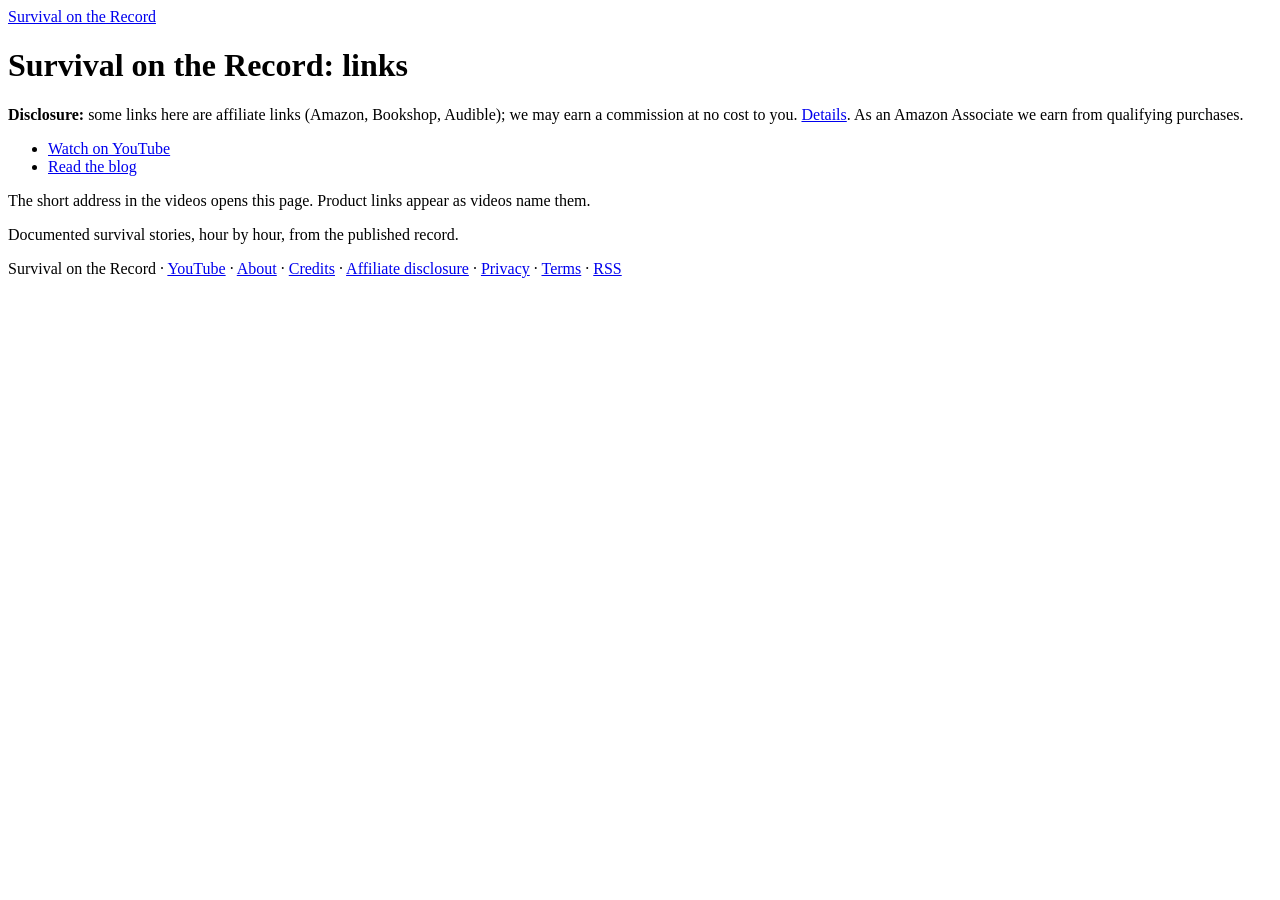
==== go/index.html @ a96ce31e "Launch survivalontherecord.visionmediachannels.com" ====
<!doctype html>
<html lang="en">
<head>
<meta charset="utf-8">
<meta name="viewport" content="width=device-width, initial-scale=1">
<title>Links · Survival on the Record</title>
<meta name="description" content="Every Survival on the Record link in one place: channel, blog and the products named in the videos.">
<link rel="canonical" href="https://survivalontherecord.visionmediachannels.com/go/">
<meta property="og:site_name" content="Survival on the Record">
<meta property="og:type" content="website">
<meta property="og:title" content="Links · Survival on the Record">
<meta property="og:description" content="Every Survival on the Record link in one place: channel, blog and the products named in the videos.">
<meta property="og:url" content="https://survivalontherecord.visionmediachannels.com/go/">
<meta property="og:image" content="https://survivalontherecord.visionmediachannels.com/images/site-header.png">
<meta name="twitter:card" content="summary_large_image">
<link rel="alternate" type="application/rss+xml" title="Survival on the Record" href="https://survivalontherecord.visionmediachannels.com/feed.xml">
<link rel="icon" type="image/png" sizes="32x32" href="https://survivalontherecord.visionmediachannels.com/favicon-32.png">
<link rel="icon" type="image/png" sizes="512x512" href="https://survivalontherecord.visionmediachannels.com/favicon-512.png">
<link rel="preconnect" href="https://fonts.googleapis.com">
<link rel="preconnect" href="https://fonts.gstatic.com" crossorigin>
<link rel="stylesheet" href="https://fonts.googleapis.com/css2?family=Barlow+Condensed:wght@400;700&amp;family=Barlow:wght@400;700&amp;display=swap">
<link rel="stylesheet" href="https://survivalontherecord.visionmediachannels.com/style.css">

</head>
<body>
<header class="site"><a href="https://survivalontherecord.visionmediachannels.com/">Survival on the Record</a></header>
<main>
<h1>Survival on the Record: links</h1><aside class="disclosure"><strong>Disclosure:</strong> some links here are affiliate links (Amazon, Bookshop, Audible); we may earn a commission at no cost to you. <a href="https://survivalontherecord.visionmediachannels.com/affiliate-disclosure/">Details</a>. As an Amazon Associate we earn from qualifying purchases.</aside><ul class="posts"><li><a href="https://www.youtube.com/@survivalontherecord">Watch on YouTube</a></li><li><a href="https://survivalontherecord.visionmediachannels.com/">Read the blog</a></li></ul><p class="meta">The short address in the videos opens this page. Product links appear as videos name them.</p>
</main>
<footer><p>Documented survival stories, hour by hour, from the published record.</p><p>Survival on the Record · <a href="https://www.youtube.com/@survivalontherecord">YouTube</a> · <a href="https://survivalontherecord.visionmediachannels.com/about/">About</a> · <a href="https://survivalontherecord.visionmediachannels.com/credits/">Credits</a> · <a href="https://survivalontherecord.visionmediachannels.com/affiliate-disclosure/">Affiliate disclosure</a> · <a href="https://survivalontherecord.visionmediachannels.com/privacy/">Privacy</a> · <a href="https://survivalontherecord.visionmediachannels.com/terms/">Terms</a> · <a href="https://survivalontherecord.visionmediachannels.com/feed.xml">RSS</a></p></footer>
</body>
</html>
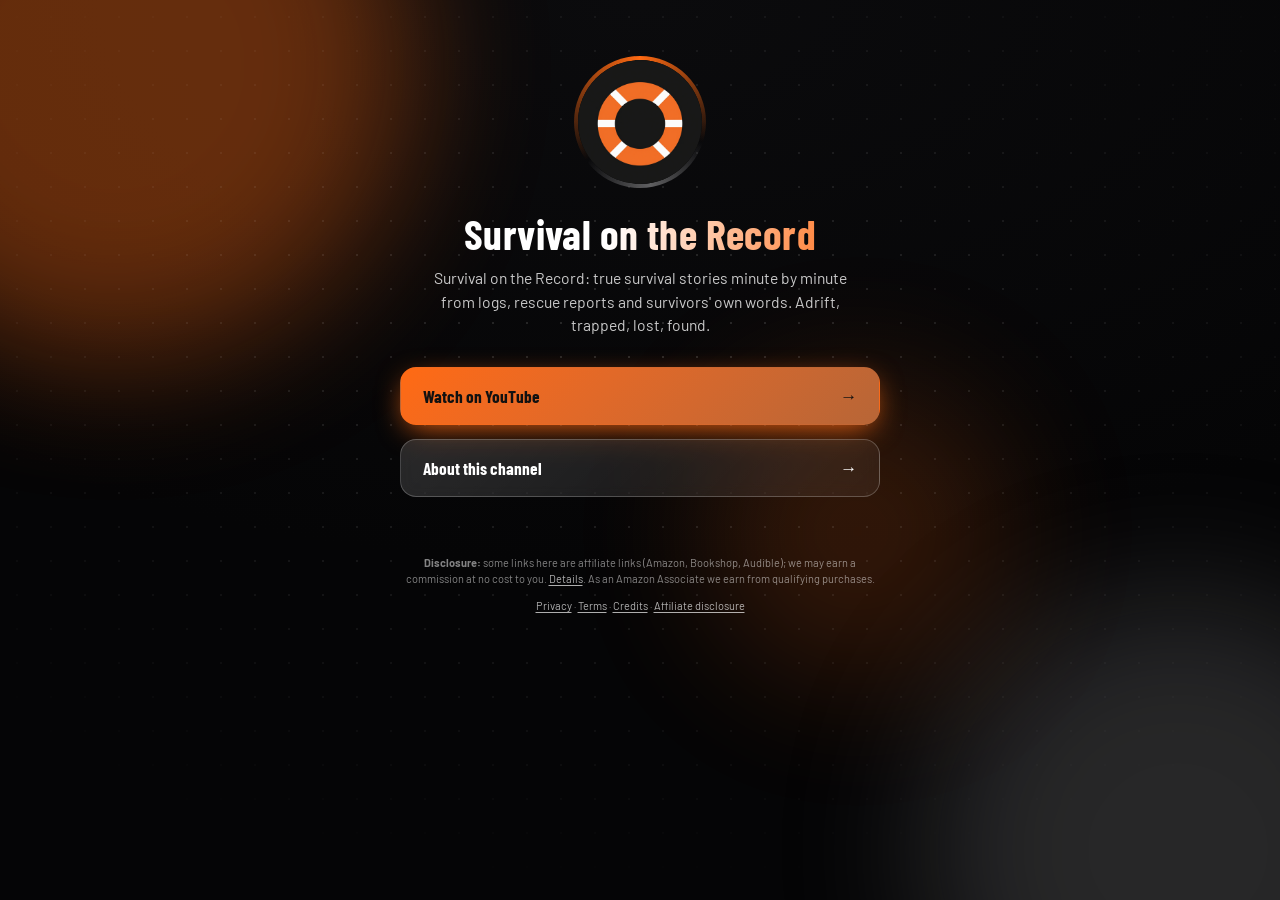
==== commit dae4d166: "Animated link hub at host root" ====
--- a/go/index.html
+++ b/go/index.html
@@ -3,30 +3,76 @@
 <head>
 <meta charset="utf-8">
 <meta name="viewport" content="width=device-width, initial-scale=1">
-<title>Links · Survival on the Record</title>
-<meta name="description" content="Every Survival on the Record link in one place: channel, blog and the products named in the videos.">
-<link rel="canonical" href="https://survivalontherecord.visionmediachannels.com/go/">
+<title>Survival on the Record · Links</title>
+<meta name="description" content="Survival on the Record: true survival stories minute by minute from logs, rescue reports and survivors&#x27; own words. Adrift, trapped, lost, found.">
+<link rel="canonical" href="https://survivalontherecord.visionmediachannels.com/">
 <meta property="og:site_name" content="Survival on the Record">
 <meta property="og:type" content="website">
-<meta property="og:title" content="Links · Survival on the Record">
-<meta property="og:description" content="Every Survival on the Record link in one place: channel, blog and the products named in the videos.">
-<meta property="og:url" content="https://survivalontherecord.visionmediachannels.com/go/">
+<meta property="og:title" content="Survival on the Record">
+<meta property="og:description" content="Survival on the Record: true survival stories minute by minute from logs, rescue reports and survivors&#x27; own words. Adrift, trapped, lost, found.">
+<meta property="og:url" content="https://survivalontherecord.visionmediachannels.com/">
 <meta property="og:image" content="https://survivalontherecord.visionmediachannels.com/images/site-header.png">
 <meta name="twitter:card" content="summary_large_image">
-<link rel="alternate" type="application/rss+xml" title="Survival on the Record" href="https://survivalontherecord.visionmediachannels.com/feed.xml">
 <link rel="icon" type="image/png" sizes="32x32" href="https://survivalontherecord.visionmediachannels.com/favicon-32.png">
-<link rel="icon" type="image/png" sizes="512x512" href="https://survivalontherecord.visionmediachannels.com/favicon-512.png">
-<link rel="preconnect" href="https://fonts.googleapis.com">
-<link rel="preconnect" href="https://fonts.gstatic.com" crossorigin>
+<link rel="preconnect" href="https://fonts.googleapis.com"><link rel="preconnect" href="https://fonts.gstatic.com" crossorigin>
 <link rel="stylesheet" href="https://fonts.googleapis.com/css2?family=Barlow+Condensed:wght@400;700&amp;family=Barlow:wght@400;700&amp;display=swap">
-<link rel="stylesheet" href="https://survivalontherecord.visionmediachannels.com/style.css">
-
+<style>
+:root{--bg:#0B0B0D;--bg2:#050506;--glow:#FF6A13;--glow2:#606062;--head:'Barlow Condensed',Georgia,serif;--body:'Barlow',system-ui,sans-serif}
+*{box-sizing:border-box}html{-webkit-text-size-adjust:100%}
+body{margin:0;min-height:100vh;color:#fff;font:17px/1.5 var(--body);background:radial-gradient(120% 90% at 50% 0%,var(--bg) 0%,var(--bg2) 70%);overflow-x:hidden;position:relative}
+.orb{position:fixed;border-radius:50%;filter:blur(70px);opacity:.38;pointer-events:none;z-index:0;will-change:transform}
+.o1{width:46vmax;height:46vmax;background:var(--glow);top:-18vmax;left:-14vmax;animation:d1 22s ease-in-out infinite alternate}
+.o2{width:40vmax;height:40vmax;background:var(--glow2);bottom:-16vmax;right:-12vmax;animation:d2 26s ease-in-out infinite alternate}
+.o3{width:24vmax;height:24vmax;background:var(--glow);opacity:.18;top:42%;left:55%;animation:d3 30s ease-in-out infinite alternate}
+@keyframes d1{to{transform:translate(18vmax,12vmax) scale(1.2)}}
+@keyframes d2{to{transform:translate(-16vmax,-10vmax) scale(1.15)}}
+@keyframes d3{to{transform:translate(-30vmax,8vmax) scale(.8)}}
+.dots{position:fixed;inset:0;z-index:0;pointer-events:none;background-image:radial-gradient(rgba(255,255,255,.14) 1px,transparent 1.5px);background-size:34px 34px;mask-image:radial-gradient(70% 60% at 50% 40%,#000,transparent);animation:drift 40s linear infinite}
+@keyframes drift{to{background-position:34px 68px}}
+main{position:relative;z-index:1;max-width:520px;margin:0 auto;padding:56px 20px 28px;text-align:center}
+.ring{width:132px;height:132px;margin:0 auto 22px;border-radius:50%;padding:4px;position:relative;
+  background:conic-gradient(from 0deg,var(--glow),transparent 30%,var(--glow2),transparent 65%,var(--glow));animation:spin 7s linear infinite;
+  opacity:0;animation:spin 7s linear infinite,pop .9s .1s cubic-bezier(.2,.9,.3,1.3) forwards}
+.ring::after{content:"";position:absolute;inset:-14px;border-radius:50%;border:2px solid var(--glow);opacity:.0;animation:pulse 3.2s 1s ease-out infinite}
+.ring img,.ring .ph{width:100%;height:100%;border-radius:50%;display:block;object-fit:cover;background:var(--bg2);animation:unspin 7s linear infinite}
+.ring .ph{display:grid;place-items:center;font:700 44px var(--head)}
+@keyframes spin{to{transform:rotate(360deg)}}@keyframes unspin{to{transform:rotate(-360deg)}}
+@keyframes pulse{0%{transform:scale(.85);opacity:.55}100%{transform:scale(1.25);opacity:0}}
+@keyframes pop{from{opacity:0;transform:scale(.6) rotate(0)}to{opacity:1}}
+h1{font:700 clamp(30px,8vw,42px)/1.1 var(--head);margin:0 0 10px;letter-spacing:.01em;
+  background:linear-gradient(100deg,#fff 20%,var(--glow) 45%,#fff 70%);background-size:220% 100%;-webkit-background-clip:text;background-clip:text;color:transparent;
+  animation:shine 6s 1s ease-in-out infinite,up .8s .25s both}
+@keyframes shine{0%,100%{background-position:100% 0}50%{background-position:0 0}}
+.tag{margin:0 auto 30px;max-width:420px;color:rgba(255,255,255,.78);font-size:.98rem;animation:up .8s .4s both}
+@keyframes up{from{opacity:0;transform:translateY(18px)}to{opacity:1;transform:none}}
+.btns{display:grid;gap:14px}
+.btn{position:relative;display:flex;align-items:center;justify-content:space-between;gap:12px;padding:17px 22px;border-radius:16px;color:#fff;text-decoration:none;
+  font:700 1.08rem var(--head);background:linear-gradient(135deg,rgba(255,255,255,.14),rgba(255,255,255,.05));border:1px solid rgba(255,255,255,.22);
+  backdrop-filter:blur(8px);-webkit-backdrop-filter:blur(8px);overflow:hidden;opacity:0;animation:up .7s calc(.55s + var(--i)*.12s) both;
+  transition:transform .25s cubic-bezier(.2,.8,.3,1.2),border-color .25s,box-shadow .25s}
+.btn:first-child{background:linear-gradient(135deg,var(--glow),color-mix(in srgb,var(--glow) 55%,var(--glow2)));border-color:transparent;color:#111;box-shadow:0 8px 30px -8px var(--glow)}
+.btn::before{content:"";position:absolute;top:0;left:-70%;width:45%;height:100%;background:linear-gradient(100deg,transparent,rgba(255,255,255,.4),transparent);transform:skewX(-20deg);transition:left .7s}
+.btn:hover,.btn:focus-visible{transform:translateY(-4px) scale(1.02);border-color:var(--glow);box-shadow:0 14px 34px -10px var(--glow);outline:none}
+.btn:hover::before{left:130%}.btn i{font-style:normal;transition:transform .25s}.btn:hover i{transform:translateX(6px)}
+.btn:active{transform:scale(.98)}
+.btn:first-child::after{content:"";position:absolute;inset:0;border-radius:16px;box-shadow:0 0 0 0 var(--glow);animation:ping 2.6s 2s ease-out infinite}
+@keyframes ping{0%{box-shadow:0 0 0 0 color-mix(in srgb,var(--glow) 60%,transparent)}70%,100%{box-shadow:0 0 0 16px transparent}}
+footer{position:relative;z-index:1;max-width:520px;margin:0 auto;padding:30px 20px 36px;text-align:center;font-size:11px;line-height:1.5;color:rgba(255,255,255,.5);animation:up 1s 1.4s both}
+footer p{margin:0 0 10px}footer a{color:rgba(255,255,255,.68);text-decoration:underline;text-underline-offset:2px}footer a:hover{color:#fff}
+@media (prefers-reduced-motion:reduce){*,*::before,*::after{animation:none!important;transition:none!important}.btn,h1,.tag,.ring,footer{opacity:1!important}}
+</style>
 </head>
 <body>
-<header class="site"><a href="https://survivalontherecord.visionmediachannels.com/">Survival on the Record</a></header>
+<div class="orb o1"></div><div class="orb o2"></div><div class="orb o3"></div><div class="dots"></div>
 <main>
-<h1>Survival on the Record: links</h1><aside class="disclosure"><strong>Disclosure:</strong> some links here are affiliate links (Amazon, Bookshop, Audible); we may earn a commission at no cost to you. <a href="https://survivalontherecord.visionmediachannels.com/affiliate-disclosure/">Details</a>. As an Amazon Associate we earn from qualifying purchases.</aside><ul class="posts"><li><a href="https://www.youtube.com/@survivalontherecord">Watch on YouTube</a></li><li><a href="https://survivalontherecord.visionmediachannels.com/">Read the blog</a></li></ul><p class="meta">The short address in the videos opens this page. Product links appear as videos name them.</p>
+<div class="ring"><img src="/images/avatar.png" alt="Survival on the Record logo" width="360" height="360"></div>
+<h1>Survival on the Record</h1>
+<p class="tag">Survival on the Record: true survival stories minute by minute from logs, rescue reports and survivors&#x27; own words. Adrift, trapped, lost, found.</p>
+<nav class="btns" aria-label="Links"><a class="btn" style="--i:0" href="https://www.youtube.com/@survivalontherecord"><span>Watch on YouTube</span><i aria-hidden="true">→</i></a><a class="btn" style="--i:1" href="https://survivalontherecord.visionmediachannels.com/about/"><span>About this channel</span><i aria-hidden="true">→</i></a></nav>
 </main>
-<footer><p>Documented survival stories, hour by hour, from the published record.</p><p>Survival on the Record · <a href="https://www.youtube.com/@survivalontherecord">YouTube</a> · <a href="https://survivalontherecord.visionmediachannels.com/about/">About</a> · <a href="https://survivalontherecord.visionmediachannels.com/credits/">Credits</a> · <a href="https://survivalontherecord.visionmediachannels.com/affiliate-disclosure/">Affiliate disclosure</a> · <a href="https://survivalontherecord.visionmediachannels.com/privacy/">Privacy</a> · <a href="https://survivalontherecord.visionmediachannels.com/terms/">Terms</a> · <a href="https://survivalontherecord.visionmediachannels.com/feed.xml">RSS</a></p></footer>
+<footer>
+<p><strong>Disclosure:</strong> some links here are affiliate links (Amazon, Bookshop, Audible); we may earn a commission at no cost to you. <a href="https://survivalontherecord.visionmediachannels.com/affiliate-disclosure/">Details</a>. As an Amazon Associate we earn from qualifying purchases.</p>
+<p><a href="https://survivalontherecord.visionmediachannels.com/privacy/">Privacy</a> · <a href="https://survivalontherecord.visionmediachannels.com/terms/">Terms</a> · <a href="https://survivalontherecord.visionmediachannels.com/credits/">Credits</a> · <a href="https://survivalontherecord.visionmediachannels.com/affiliate-disclosure/">Affiliate disclosure</a></p>
+</footer>
 </body>
 </html>
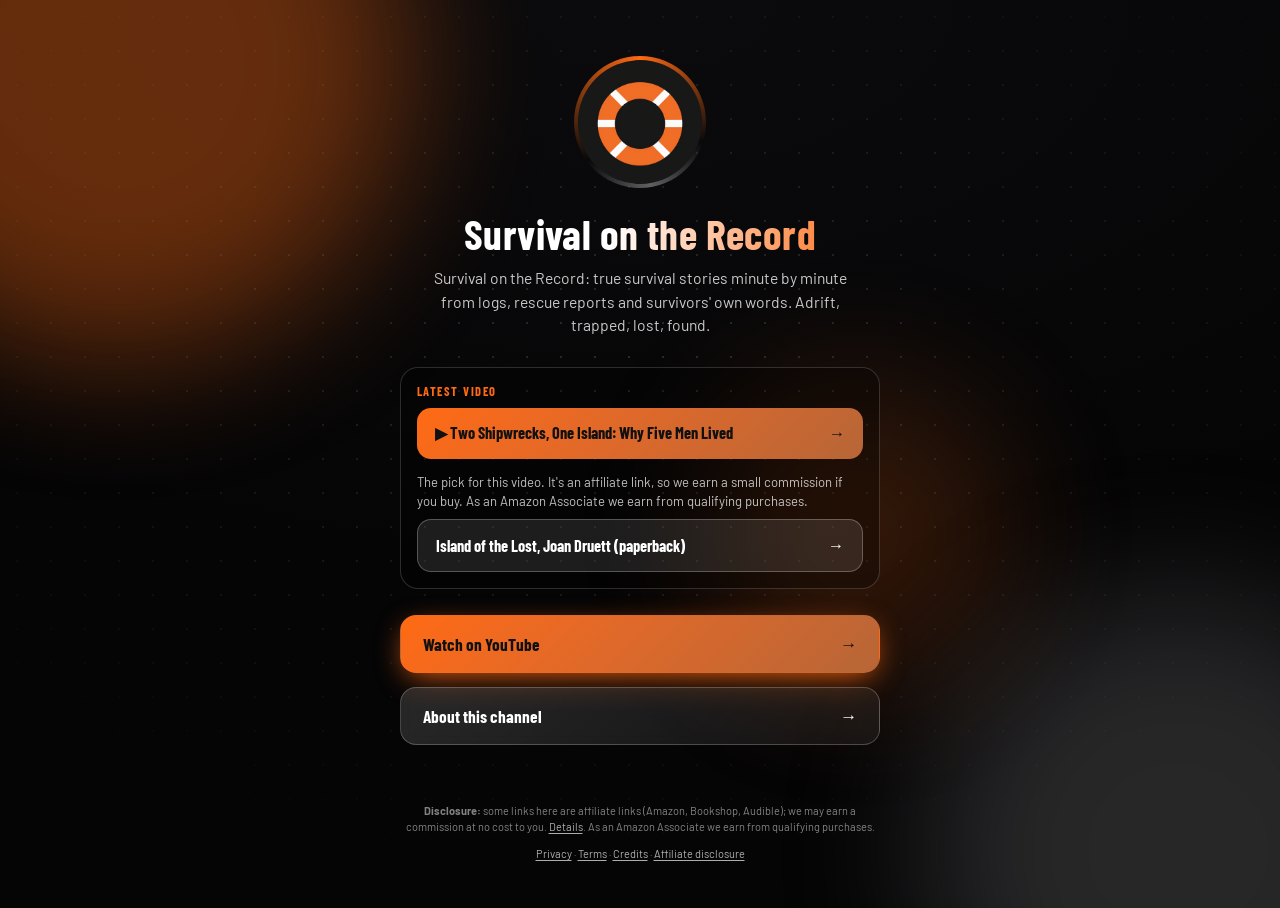
==== commit 07fa7984: "Link hub: latest public video and its one product at the top (owner OK 2026-11-25) Co-Authored-By: C" ====
--- a/go/index.html
+++ b/go/index.html
@@ -57,6 +57,13 @@
 .btn:active{transform:scale(.98)}
 .btn:first-child::after{content:"";position:absolute;inset:0;border-radius:16px;box-shadow:0 0 0 0 var(--glow);animation:ping 2.6s 2s ease-out infinite}
 @keyframes ping{0%{box-shadow:0 0 0 0 color-mix(in srgb,var(--glow) 60%,transparent)}70%,100%{box-shadow:0 0 0 16px transparent}}
+.latest{margin:0 0 26px;padding:16px;border-radius:18px;background:rgba(0,0,0,.28);border:1px solid rgba(255,255,255,.16);text-align:left;animation:up .8s .5s both}
+.kick{margin:0 0 10px;font:700 .78rem var(--head);letter-spacing:.12em;text-transform:uppercase;color:var(--glow)}
+.lbtn{display:flex;align-items:center;justify-content:space-between;gap:12px;padding:15px 18px;border-radius:14px;text-decoration:none;font:700 1.02rem var(--head);
+  color:#111;background:linear-gradient(135deg,var(--glow),color-mix(in srgb,var(--glow) 55%,var(--glow2)));transition:transform .25s}
+.lbtn:hover,.lbtn:focus-visible{transform:translateY(-3px);outline:none}.lbtn i{font-style:normal}
+.lbtn.prod{color:#fff;background:rgba(255,255,255,.1);border:1px solid rgba(255,255,255,.25)}
+.pdisc{margin:14px 0 8px;font-size:.82rem;line-height:1.45;color:rgba(255,255,255,.75)}
 footer{position:relative;z-index:1;max-width:520px;margin:0 auto;padding:30px 20px 36px;text-align:center;font-size:11px;line-height:1.5;color:rgba(255,255,255,.5);animation:up 1s 1.4s both}
 footer p{margin:0 0 10px}footer a{color:rgba(255,255,255,.68);text-decoration:underline;text-underline-offset:2px}footer a:hover{color:#fff}
 @media (prefers-reduced-motion:reduce){*,*::before,*::after{animation:none!important;transition:none!important}.btn,h1,.tag,.ring,footer{opacity:1!important}}
@@ -68,6 +75,7 @@
 <div class="ring"><img src="/images/avatar.png" alt="Survival on the Record logo" width="360" height="360"></div>
 <h1>Survival on the Record</h1>
 <p class="tag">Survival on the Record: true survival stories minute by minute from logs, rescue reports and survivors&#x27; own words. Adrift, trapped, lost, found.</p>
+<section class="latest" aria-label="Latest video"><p class="kick">Latest video</p><a class="lbtn" href="https://www.youtube.com/watch?v=CCP9T9VnVPE"><span>▶ Two Shipwrecks, One Island: Why Five Men Lived</span><i aria-hidden="true">→</i></a><p class="pdisc">The pick for this video. It's an affiliate link, so we earn a small commission if you buy. As an Amazon Associate we earn from qualifying purchases.</p><a class="lbtn prod" rel="sponsored noopener" href="https://www.amazon.com/dp/1616209704?tag=vm-survival-20"><span>Island of the Lost, Joan Druett (paperback)</span><i aria-hidden="true">→</i></a></section>
 <nav class="btns" aria-label="Links"><a class="btn" style="--i:0" href="https://www.youtube.com/@survivalontherecord"><span>Watch on YouTube</span><i aria-hidden="true">→</i></a><a class="btn" style="--i:1" href="https://survivalontherecord.visionmediachannels.com/about/"><span>About this channel</span><i aria-hidden="true">→</i></a></nav>
 </main>
 <footer>
